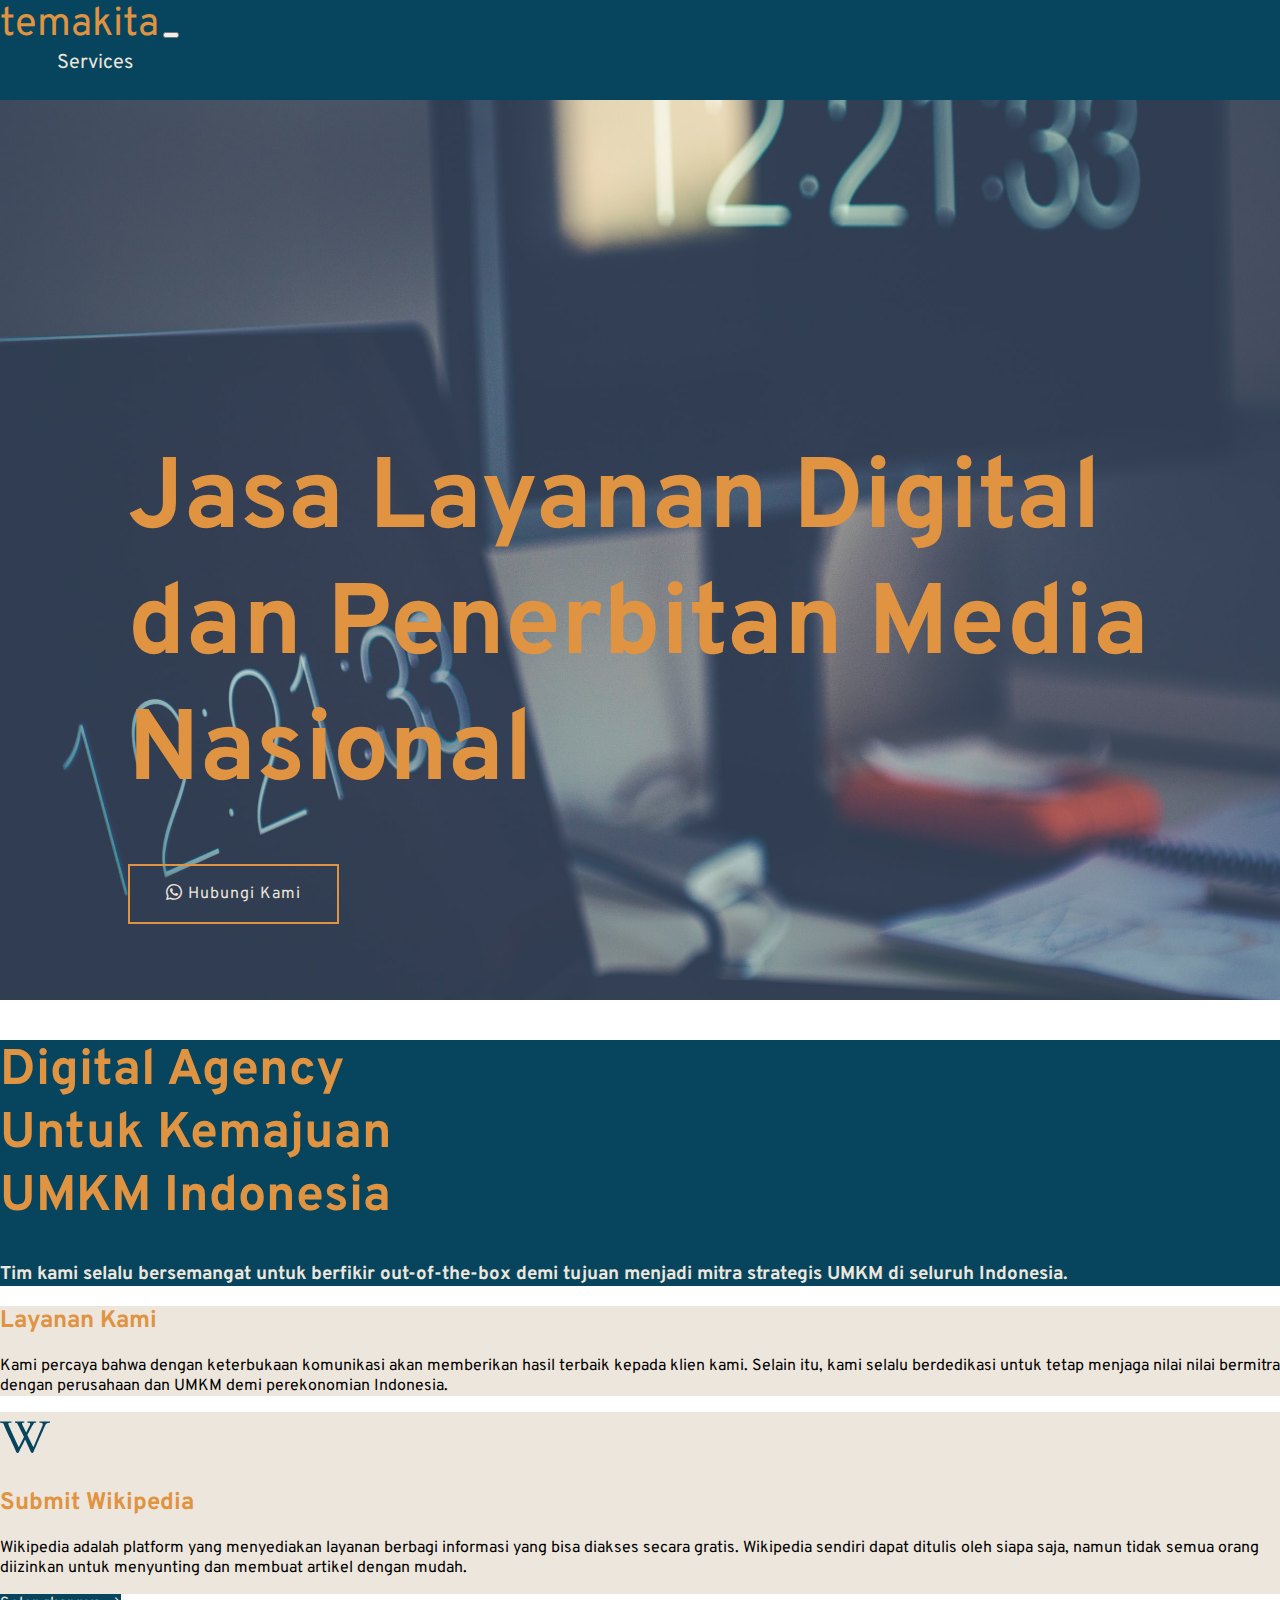
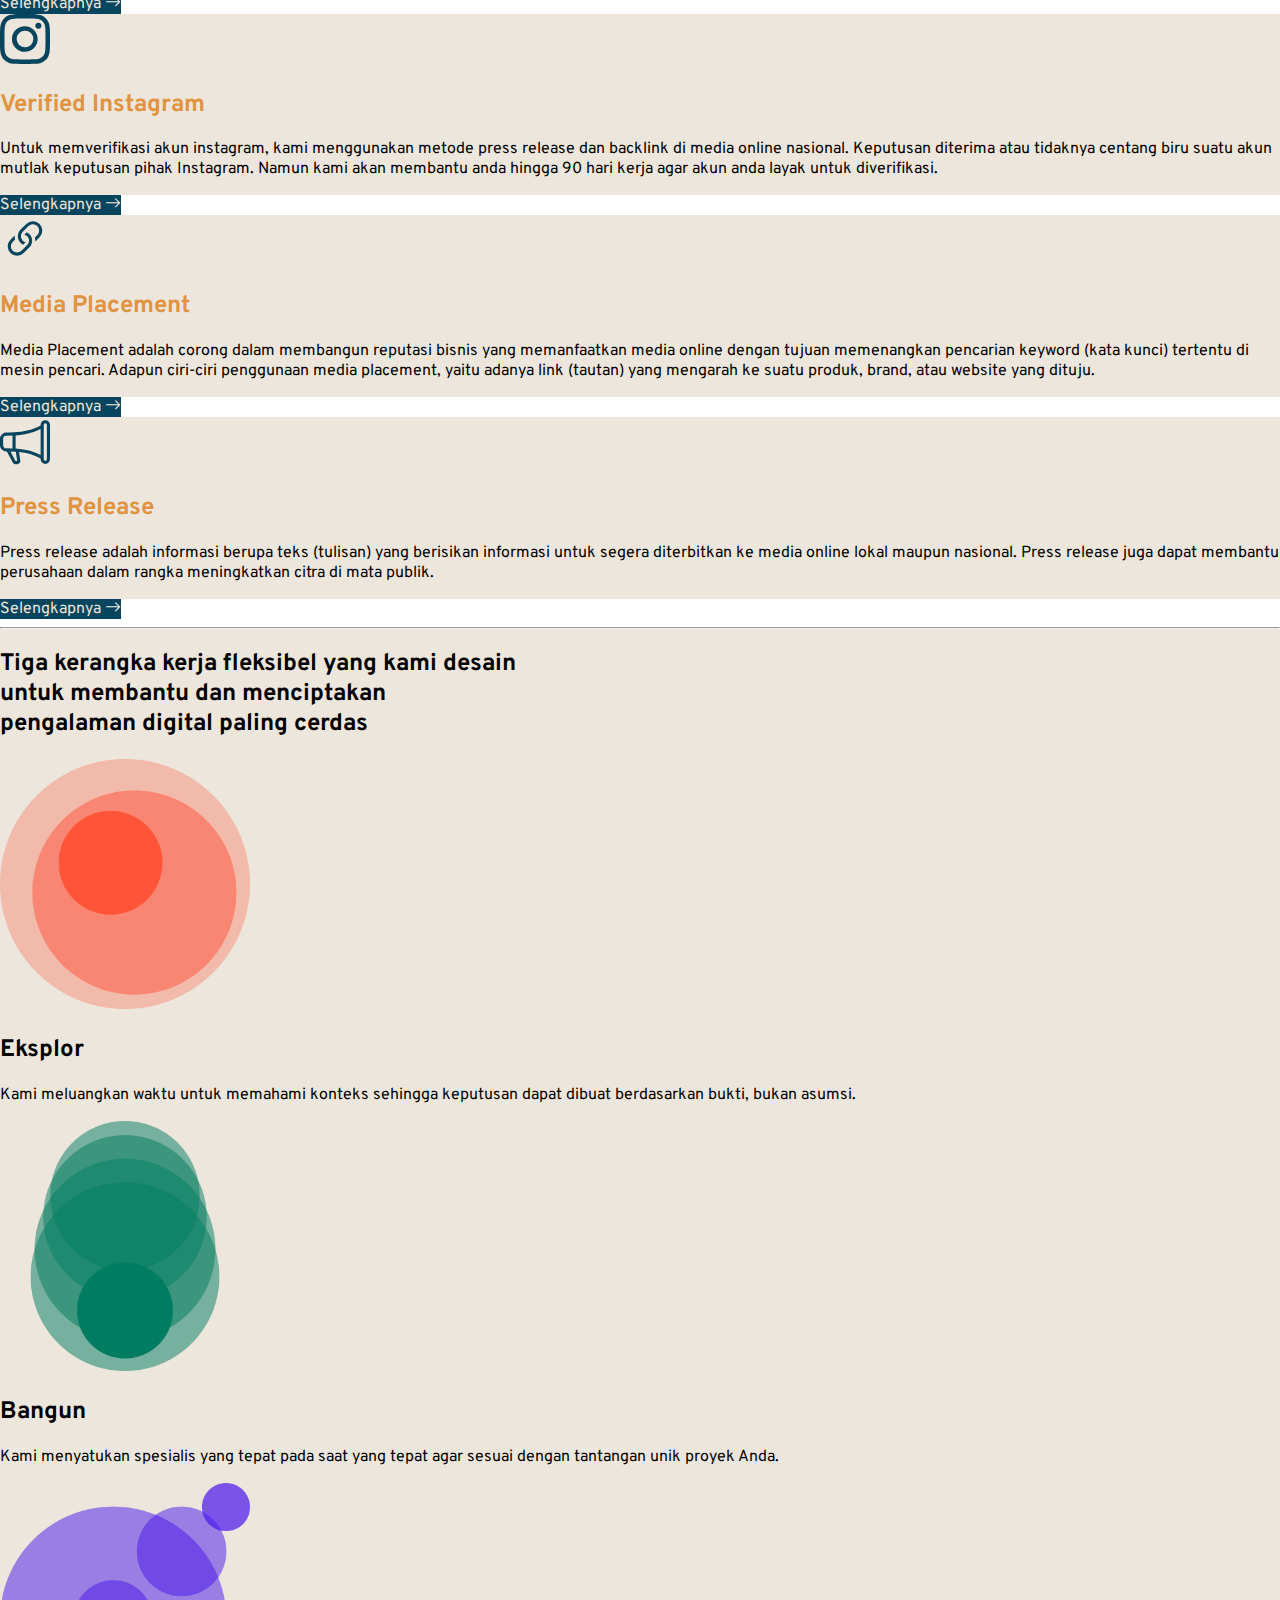
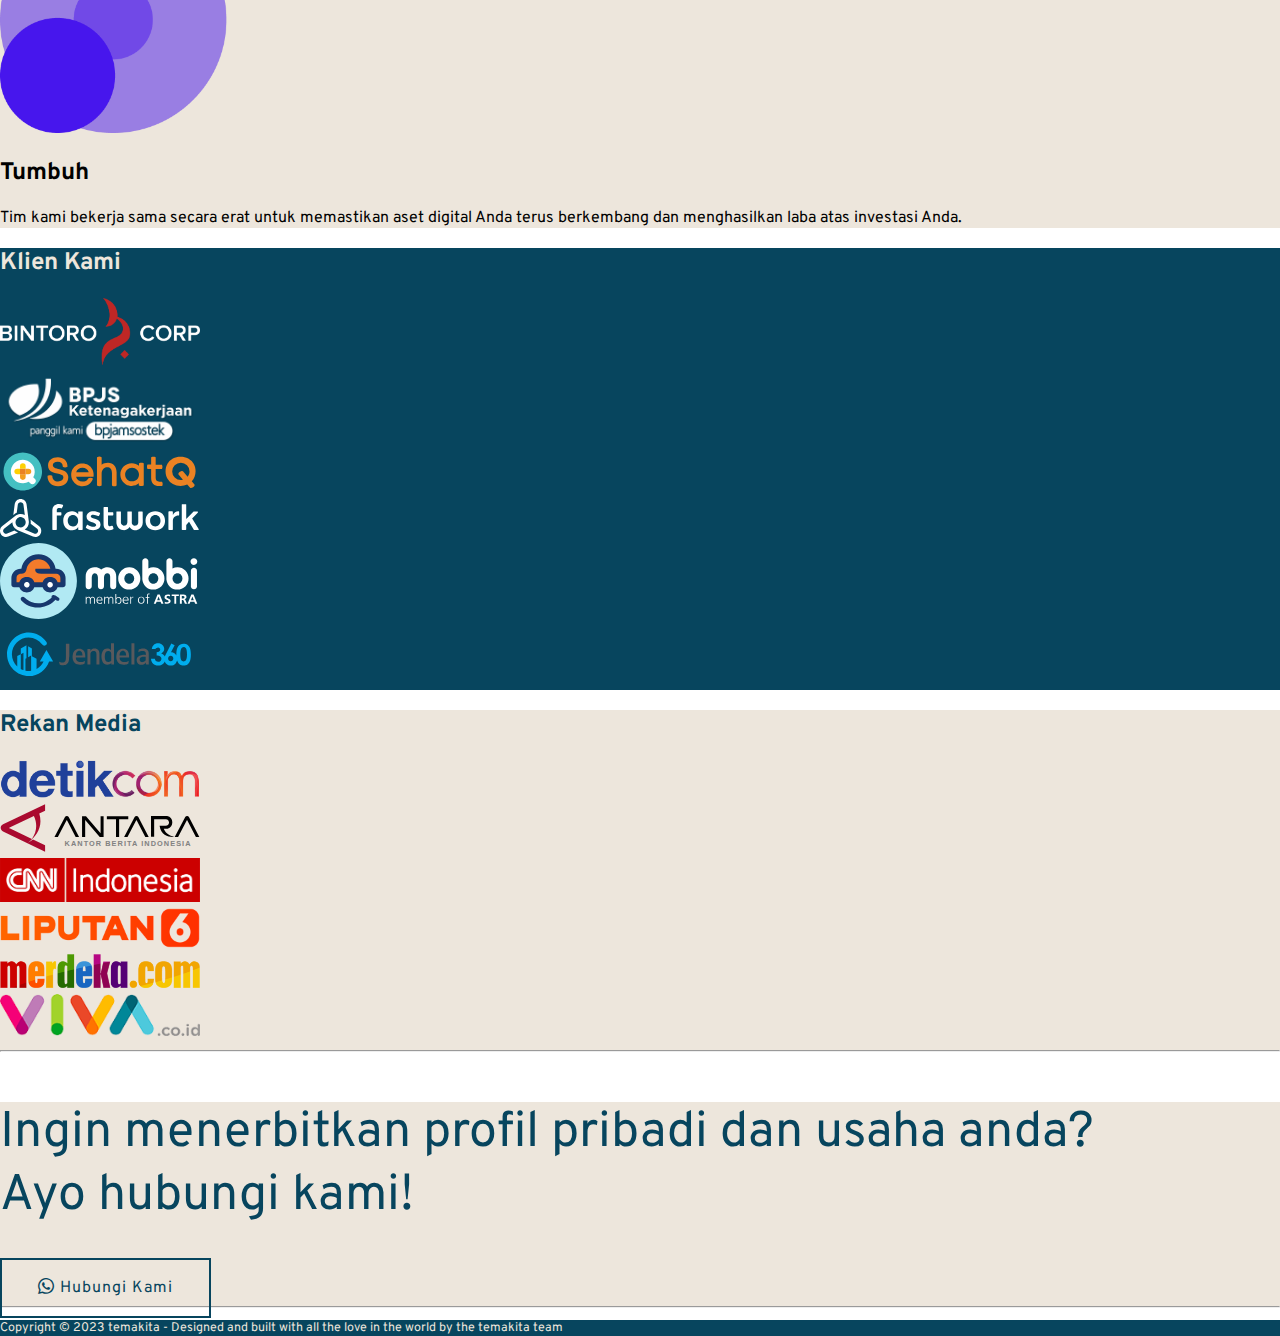
==== index.html @ 0ad6a830 "first commit" ====
<!doctype html>
<html lang="en">

<head>
    <meta charset="utf-8">
    <meta name="viewport" content="width=device-width, initial-scale=1">
    <title>temakita</title>
    <link rel="shortcut icon" href="img/favicon.ico" type="image/x-icon">
    <link rel="stylesheet" href="Assets/css/style.css">
    <link rel="preconnect" href="https://fonts.googleapis.com">
    <link rel="preconnect" href="https://fonts.gstatic.com" crossorigin>
    <link href="https://fonts.googleapis.com/css2?family=Overpass&display=swap" rel="stylesheet">
    <link href="https://cdn.jsdelivr.net/npm/bootstrap@5.3.0-alpha1/dist/css/bootstrap.min.css" rel="stylesheet"
        integrity="sha384-GLhlTQ8iRABdZLl6O3oVMWSktQOp6b7In1Zl3/Jr59b6EGGoI1aFkw7cmDA6j6gD" crossorigin="anonymous">
    <link rel="stylesheet" href="https://cdn.jsdelivr.net/npm/bootstrap-icons@1.10.3/font/bootstrap-icons.css">
</head>

<body>
    <!-- NAVBAR AWAL -->
    <nav class="navbar navbar-expand-lg shadow-sm fixed-top navbar-bg">
        <div class="container">
            <a class="navbar-brand nav-text-1 fw-bold" href="#">temakita</a>
            <button class="navbar-toggler" type="button" data-bs-toggle="collapse" data-bs-target="#navbarNavAltMarkup"
                aria-controls="navbarNavAltMarkup" aria-expanded="false" aria-label="Toggle navigation">
                <span class="navbar-toggler-icon"></span>
            </button>
            <div class="collapse navbar-collapse justify-content-end" id="navbarNavAltMarkup">
                <div class="navbar-nav">
                    <a class="nav-link nav-text-2" aria-current="page" href="#">Home</a>
                    <li class="nav-item dropdown nav-text-2">
                        <a class="nav-link dropdown-toggle nav-text-3" href="#" role="button" data-bs-toggle="dropdown"
                            aria-expanded="false">
                            Services
                        </a>
                        <ul class="dropdown-menu">
                            <li><a class="dropdown-item dropdown-text" href="#">Press Release</a></li>
                            <li><a class="dropdown-item dropdown-text" href="#">Media Placement</a></li>
                            <li><a class="dropdown-item dropdown-text" href="#">Verified Instagram</a></li>
                            <li><a class="dropdown-item dropdown-text" href="#">Submit Wikipedia</a></li>
                        </ul>
                    </li>

                    <a class="nav-link nav-text-2" href="#">About</a>
                    <a class="nav-link nav-text-2" href="#">Contact</a>
                </div>
            </div>
        </div>
    </nav>
    <!-- NAVBAR AKHIR -->

    <!-- JUMBOTRON AWAL -->
    <div class="container-1">
        <img src="img/background-3.jpg" alt="desktop" style="width:100%; height: 100vh;">
        <div class="centered">
            <h1 class="fw-bold jumbotron-text mb-5">
                Jasa Layanan Digital
                <br>
                dan Penerbitan Media Nasional
            </h1>
            <a href="#" class="btn-slide slide-right"><i class="bi bi-whatsapp"></i> Hubungi Kami</a>
        </div>
    </div>
    <!-- JUMBOTRON AKHIR -->

    <!-- WHO WE ARE AWAL -->
    <div class="container-fluid bg-umkm">
        <div class="container">
            <div class="row">
                <div class="col-md-6 p-5">
                    <h1 class="fw-bold who-text-1">Digital Agency
                        <br>
                        Untuk Kemajuan
                        <br>
                        UMKM Indonesia
                    </h1>
                </div>
                <div class="d-flex align-items-center col-md-6">
                    <h3 class="who-text-2">Tim kami selalu bersemangat untuk berfikir out-of-the-box demi tujuan menjadi
                        mitra strategis UMKM
                        di seluruh Indonesia.</h3>
                </div>
            </div>
        </div>
    </div>
    <!-- WHO WE ARE AKHIR -->

    <!-- LAYANAN AWAL -->
    <div class="container-fluid bg-lay py-3">
        <div class="container">
            <div class="row align-items-center">
                <div class="col text-center">
                    <h2 class="judul fw-bold">Layanan Kami</h2>
                    <p>Kami percaya bahwa dengan keterbukaan komunikasi akan memberikan hasil terbaik kepada klien kami.
                        Selain itu, kami selalu berdedikasi untuk tetap menjaga nilai nilai bermitra dengan perusahaan
                        dan
                        UMKM
                        demi perekonomian Indonesia.
                    </p>
                </div>
            </div>
        </div>
    </div>
    <div class="container-fluid bg-lay py-3">
        <div class="row justify-content-center mb-3">
            <div class="col-md-4 mb-3 mb-sm-0">
                <div class="card h-100 shadow">
                    <div class="card-body text-center">
                        <svg xmlns="http://www.w3.org/2000/svg" width="50px" fill="currentColor"
                            class="bi bi-wikipedia icon" viewBox="0 0 16 16">
                            <path
                                d="M8.835 3.003c.828-.006 2.688 0 2.688 0l.033.03v.288c0 .08-.045.12-.133.12-.433.02-.522.063-.68.29-.087.126-.258.393-.435.694l-1.52 2.843-.043.089 1.858 3.801.113.031 2.926-6.946c.102-.28.086-.478-.044-.595-.132-.114-.224-.18-.563-.195l-.275-.014a.161.161 0 0 1-.096-.035.1.1 0 0 1-.046-.084v-.289l.042-.03h3.306l.034.03v.29c0 .078-.045.117-.133.117-.433.02-.754.113-.962.281a1.64 1.64 0 0 0-.488.704s-2.691 6.16-3.612 8.208c-.353.672-.7.61-1.004-.019A224.05 224.05 0 0 1 8.044 8.81c-.623 1.285-1.475 3.026-1.898 3.81-.411.715-.75.622-1.02.019-.45-1.065-1.131-2.519-1.817-3.982-.735-1.569-1.475-3.149-1.943-4.272-.167-.4-.293-.657-.412-.759-.12-.1-.368-.16-.746-.18C.069 3.429 0 3.395 0 3.341v-.303l.034-.03c.615-.003 3.594 0 3.594 0l.034.03v.288c0 .08-.05.118-.15.118l-.375.016c-.322.013-.483.11-.483.288 0 .083.034.217.109.4.72 1.753 3.207 6.998 3.207 6.998l.091.023 1.603-3.197-.32-.71L6.24 5.095s-.213-.433-.286-.577l-.098-.196c-.387-.77-.411-.82-.865-.88-.137-.017-.208-.035-.208-.102v-.304l.041-.03h2.853l.075.024v.303c0 .069-.05.104-.15.104l-.206.03c-.523.04-.438.254-.09.946l1.057 2.163 1.17-2.332c.195-.427.155-.534.074-.633-.046-.055-.202-.144-.54-.158l-.133-.015a.159.159 0 0 1-.096-.034.099.099 0 0 1-.045-.085v-.288l.041-.03Z" />
                        </svg>
                        <h2 class="card-title mt-3 judul fw-bold">Submit Wikipedia</h2>
                        <p class="card-text">Wikipedia adalah platform yang menyediakan layanan berbagi informasi
                            yang
                            bisa diakses secara
                            gratis. Wikipedia sendiri dapat ditulis oleh siapa saja, namun tidak semua orang
                            diizinkan
                            untuk menyunting dan membuat artikel dengan mudah.</p>
                    </div>
                    <div class="card-footer text-center">
                        <a href="#" class="btn btn-layanan">Selengkapnya <i class="bi bi-arrow-right"></i></a>
                    </div>
                </div>
            </div>
            <div class="col-md-4">
                <div class="card h-100 shadow">
                    <div class="card-body text-center">
                        <svg xmlns="http://www.w3.org/2000/svg" width="50px" fill="currentColor"
                            class="bi bi-instagram icon" viewBox="0 0 16 16">
                            <path
                                d="M8 0C5.829 0 5.556.01 4.703.048 3.85.088 3.269.222 2.76.42a3.917 3.917 0 0 0-1.417.923A3.927 3.927 0 0 0 .42 2.76C.222 3.268.087 3.85.048 4.7.01 5.555 0 5.827 0 8.001c0 2.172.01 2.444.048 3.297.04.852.174 1.433.372 1.942.205.526.478.972.923 1.417.444.445.89.719 1.416.923.51.198 1.09.333 1.942.372C5.555 15.99 5.827 16 8 16s2.444-.01 3.298-.048c.851-.04 1.434-.174 1.943-.372a3.916 3.916 0 0 0 1.416-.923c.445-.445.718-.891.923-1.417.197-.509.332-1.09.372-1.942C15.99 10.445 16 10.173 16 8s-.01-2.445-.048-3.299c-.04-.851-.175-1.433-.372-1.941a3.926 3.926 0 0 0-.923-1.417A3.911 3.911 0 0 0 13.24.42c-.51-.198-1.092-.333-1.943-.372C10.443.01 10.172 0 7.998 0h.003zm-.717 1.442h.718c2.136 0 2.389.007 3.232.046.78.035 1.204.166 1.486.275.373.145.64.319.92.599.28.28.453.546.598.92.11.281.24.705.275 1.485.039.843.047 1.096.047 3.231s-.008 2.389-.047 3.232c-.035.78-.166 1.203-.275 1.485a2.47 2.47 0 0 1-.599.919c-.28.28-.546.453-.92.598-.28.11-.704.24-1.485.276-.843.038-1.096.047-3.232.047s-2.39-.009-3.233-.047c-.78-.036-1.203-.166-1.485-.276a2.478 2.478 0 0 1-.92-.598 2.48 2.48 0 0 1-.6-.92c-.109-.281-.24-.705-.275-1.485-.038-.843-.046-1.096-.046-3.233 0-2.136.008-2.388.046-3.231.036-.78.166-1.204.276-1.486.145-.373.319-.64.599-.92.28-.28.546-.453.92-.598.282-.11.705-.24 1.485-.276.738-.034 1.024-.044 2.515-.045v.002zm4.988 1.328a.96.96 0 1 0 0 1.92.96.96 0 0 0 0-1.92zm-4.27 1.122a4.109 4.109 0 1 0 0 8.217 4.109 4.109 0 0 0 0-8.217zm0 1.441a2.667 2.667 0 1 1 0 5.334 2.667 2.667 0 0 1 0-5.334z" />
                        </svg>
                        <h2 class="card-title mt-3 judul fw-bold">Verified Instagram</h2>
                        <p class="card-text">Untuk memverifikasi akun instagram, kami menggunakan metode press
                            release
                            dan backlink di
                            media online nasional. Keputusan diterima atau tidaknya centang biru suatu akun mutlak
                            keputusan pihak Instagram. Namun kami akan membantu anda hingga 90 hari kerja agar akun
                            anda
                            layak untuk diverifikasi.</p>
                    </div>
                    <div class="card-footer text-center">
                        <a href="#" class="btn btn-layanan">Selengkapnya <i class="bi bi-arrow-right"></i></a>
                    </div>
                </div>
            </div>
        </div>
        <div class="row justify-content-center">
            <div class="col-md-4 mb-3 mb-sm-0">
                <div class="card h-100 shadow">
                    <div class="card-body text-center">
                        <svg xmlns="http://www.w3.org/2000/svg" width="50px" fill="currentColor"
                            class="bi bi-link-45deg icon" viewBox="0 0 16 16">
                            <path
                                d="M4.715 6.542 3.343 7.914a3 3 0 1 0 4.243 4.243l1.828-1.829A3 3 0 0 0 8.586 5.5L8 6.086a1.002 1.002 0 0 0-.154.199 2 2 0 0 1 .861 3.337L6.88 11.45a2 2 0 1 1-2.83-2.83l.793-.792a4.018 4.018 0 0 1-.128-1.287z" />
                            <path
                                d="M6.586 4.672A3 3 0 0 0 7.414 9.5l.775-.776a2 2 0 0 1-.896-3.346L9.12 3.55a2 2 0 1 1 2.83 2.83l-.793.792c.112.42.155.855.128 1.287l1.372-1.372a3 3 0 1 0-4.243-4.243L6.586 4.672z" />
                        </svg>
                        <h2 class="card-title mt-3 judul fw-bold">Media Placement</h2>
                        <p class="card-text">Media Placement adalah corong dalam membangun reputasi bisnis yang
                            memanfaatkan
                            media online
                            dengan tujuan memenangkan pencarian keyword (kata kunci) tertentu di mesin pencari.
                            Adapun
                            ciri-ciri penggunaan media placement, yaitu adanya link (tautan) yang mengarah ke suatu
                            produk,
                            brand, atau website yang dituju.</p>
                    </div>
                    <div class="card-footer text-center">
                        <a href="#" class="btn btn-layanan">Selengkapnya <i class="bi bi-arrow-right"></i></a>
                    </div>
                </div>
            </div>
            <div class="col-md-4">
                <div class="card h-100 shadow">
                    <div class="card-body text-center">
                        <svg xmlns="http://www.w3.org/2000/svg" width="50px" fill="currentColor"
                            class="bi bi-megaphone icon" viewBox="0 0 16 16">
                            <path
                                d="M13 2.5a1.5 1.5 0 0 1 3 0v11a1.5 1.5 0 0 1-3 0v-.214c-2.162-1.241-4.49-1.843-6.912-2.083l.405 2.712A1 1 0 0 1 5.51 15.1h-.548a1 1 0 0 1-.916-.599l-1.85-3.49a68.14 68.14 0 0 0-.202-.003A2.014 2.014 0 0 1 0 9V7a2.02 2.02 0 0 1 1.992-2.013 74.663 74.663 0 0 0 2.483-.075c3.043-.154 6.148-.849 8.525-2.199V2.5zm1 0v11a.5.5 0 0 0 1 0v-11a.5.5 0 0 0-1 0zm-1 1.35c-2.344 1.205-5.209 1.842-8 2.033v4.233c.18.01.359.022.537.036 2.568.189 5.093.744 7.463 1.993V3.85zm-9 6.215v-4.13a95.09 95.09 0 0 1-1.992.052A1.02 1.02 0 0 0 1 7v2c0 .55.448 1.002 1.006 1.009A60.49 60.49 0 0 1 4 10.065zm-.657.975 1.609 3.037.01.024h.548l-.002-.014-.443-2.966a68.019 68.019 0 0 0-1.722-.082z" />
                        </svg>
                        <h2 class="card-title mt-3 judul fw-bold">Press Release</h2>
                        <p class="card-text">Press release adalah informasi berupa teks (tulisan) yang berisikan
                            informasi
                            untuk segera
                            diterbitkan ke media online lokal maupun nasional. Press release juga dapat membantu
                            perusahaan
                            dalam rangka meningkatkan citra di mata publik.</p>
                    </div>
                    <div class="card-footer text-center">
                        <a href="#" class="btn btn-layanan">Selengkapnya <i class="bi bi-arrow-right"></i></a>
                    </div>
                </div>
            </div>
        </div>
    </div>
    <!-- LAYANAN AKHIR -->

    <!-- MENGAPA KAMI AWAL -->

    <div class="container-fluid py-3 bg-why">
        <div class="container text-center">
            <hr>
            <h2 class="fw-bold">Tiga kerangka kerja fleksibel yang kami desain <br> untuk membantu dan menciptakan <br>
                pengalaman
                digital
                paling
                cerdas
            </h2>
        </div>
        <div class="container text-center">
            <div class="row">
                <div class="col-md-4 p-3">
                    <img src="img/graphic_Explore.webp" width="250px" alt="">
                    <h2 class="fw-bold py-3">Eksplor</h2>
                    <p>Kami meluangkan waktu untuk memahami konteks sehingga keputusan dapat dibuat berdasarkan bukti,
                        bukan asumsi.</p>
                </div>
                <div class="col-md-4 p-3">
                    <img src="img/graphic_Build.webp" width="250px" alt="">
                    <h2 class="fw-bold py-3">Bangun</h2>
                    <p>Kami menyatukan spesialis yang tepat pada saat yang tepat agar sesuai dengan tantangan unik
                        proyek Anda.</p>
                </div>
                <div class="col-md-4 p-3">
                    <img src="img/graphic_Grow.webp" width="250px" alt="">
                    <h2 class="fw-bold py-3">Tumbuh</h2>
                    <p>Tim kami bekerja sama secara erat untuk memastikan aset digital Anda terus berkembang dan
                        menghasilkan laba atas investasi Anda.</p>
                </div>
            </div>
        </div>
    </div>

    <!-- MENGAPA KAMI AKHIR -->

    <!-- KLIEN KAMI AWAL -->
    <div class="container-fluid py-3 bg-klien">
        <div class="container">
            <h2 class="text-center text-klien fw-bold">Klien Kami</h2>
        </div>
        <div class="container text-center">
            <div class="row">
                <div class="col-md-4 py-3">
                    <img src="img/bintoro.webp" width="200px" alt="">
                </div>
                <div class="col-md-4 py-3">
                    <img src="img/bpjsketenagakerjaan.png" width="200px" alt="">
                </div>
                <div class="col-md-4 py-3">
                    <img src="img/sehatq.svg" width="200px" alt="">
                </div>
                <div class="col-md-4 py-3">
                    <img src="img/fastwork-logo-full-white.svg" width="200px" alt="">
                </div>
                <div class="col-md-4 py-3">
                    <img src="img/mobbi.svg" width="200px" alt="">
                </div>
                <div class="col-md-4 py-3">
                    <img src="img/jendela360.svg" width="200px" alt="">
                </div>
            </div>
        </div>
    </div>
    <!-- KLIEN KAMI AKHIR -->

    <!-- REKAN MEDIA AWAL -->

    <div class="container-fluid py-3 bg-rekan">
        <div class="container">
            <h2 class="text-center text-rekan fw-bold">Rekan Media</h2>
        </div>
        <div class="container text-center">
            <div class="row">
                <div class="col-md-4 py-3">
                    <img src="img/detikcom.png" width="200px" alt="">
                </div>
                <div class="col-md-4 py-3">
                    <img src="img/ANTARA-id.svg" width="200px" alt="">
                </div>
                <div class="col-md-4 py-3">
                    <img src="img/cnn.png" width="200px" alt="">
                </div>
                <div class="col-md-4 py-3">
                    <img src="img/Liputan6.png" width="200px" alt="">
                </div>
                <div class="col-md-4 py-3">
                    <img src="img/logo-merdeka.png" width="200px" alt="">
                </div>
                <div class="col-md-4 py-3">
                    <img src="img/viva.webp" width="200px" alt="">
                </div>
            </div>
            <hr>
        </div>
    </div>

    <!-- REKAN MEDIA AKHIR -->

    <!-- AJAKAN AWAL -->

    <div class="container-fluid py-3 bg-rekan">
        <div class="container text-center py-5">
            <p class="text-ajakan">Ingin menerbitkan profil pribadi dan usaha anda? <br> Ayo hubungi
                kami!
            </p>
            <a href="#" class="btn-slide-2 slide-right-2"><i class="bi bi-whatsapp"></i> Hubungi Kami</a>
        </div>
        <div class="container">
            <hr>
        </div>
    </div>

    <!-- AJAKAN AKHIR -->

    <!-- FOOTER AWAL -->

    <div class="container-fluid py-4 bg-footer">
        <div class="container text-center">
            <p class="text-footer">Copyright © 2023 temakita - Designed and built with all the love in the world by the
                temakita team</p>
        </div>
    </div>

    <!-- FOOTER AKHIR -->
    <script src="https://cdn.jsdelivr.net/npm/bootstrap@5.3.0-alpha1/dist/js/bootstrap.bundle.min.js"
        integrity="sha384-w76AqPfDkMBDXo30jS1Sgez6pr3x5MlQ1ZAGC+nuZB+EYdgRZgiwxhTBTkF7CXvN"
        crossorigin="anonymous"></script>
</body>

</html>
---- Assets/css/style.css ----
body,
html {
  font-family: "Overpass", sans-serif !important;
  height: 100%;
  margin: 0;
}

/* NAVBAR AWAL */

.navbar-bg {
  background-color: #07455e;
  height: 100px;
}

.nav-text-1 {
  font-size: 40px !important;
  color: #e09341 !important;
}
.nav-text-2 {
  color: #ede6dc !important;
  font-size: 20px !important;
  display: inline-block;
  position: relative;
}

.nav-text-3 {
  color: #ede6dc !important;
}

.nav-text-2::after {
  content: "";
  position: absolute;
  width: 100%;
  transform: scaleX(0);
  height: 2px;
  bottom: 0;
  left: 0;
  background-color: #ede6dc;
  transform-origin: bottom right;
  transition: transform 0.25s ease-out;
}

.nav-text-2:hover::after {
  transform: scaleX(1);
  transform-origin: bottom left;
}

.dropdown-text:hover {
  background-color: #e09341 !important;
  transition: 0.75s;
  -webkit-transition: 0.75s;
  -moz-transition: 0.75s;
  -ms-transition: 0.75s;
  -o-transition: 0.75s;
}

/* NAVBAR AKHIR */

/* JUMBOTRON AWAL */

.container-1 {
  position: relative;
  text-align: left;
  color: #e09341;
  text-shadow: #ede6dc;
}

.centered {
  position: absolute;
  top: 30%;
  left: 10%;
}

.jumbotron-text {
  font-size: 100px;
}

@media screen and (max-width: 600px) {
  .jumbotron-text {
    font-size: 50px;
  }
}

.btn-slide {
  color: #ede6dc;
  border: 2px solid #e09341;
  border-radius: 0px;
  padding: 18px 36px;
  letter-spacing: 1px;
  box-shadow: inset 0 0 0 0 #e09341;
  -webkit-transition: ease-out 0.4s;
  -moz-transition: ease-out 0.4s;
  transition: ease-out 0.4s;
  -ms-transition: ease-out 0.4s;
  -o-transition: ease-out 0.4s;
}

.slide-right:hover {
  box-shadow: inset 400px 0 0 0 #e09341;
}

a {
  text-decoration: none !important;
}

/* JUMBOTRON AKHIR */

/* WHO WE ARE AWAL */

.bg-umkm {
  background-color: #07455e;
  width: 100vw;
}

.who-text-1 {
  font-size: 50px;
  color: #e09341;
}

.who-text-2 {
  color: #ede6dc;
}

/* WHO WE ARE AKHIR */

/* LAYANAN AWAL */

.bg-lay {
  background-color: #ede6dc;
}

.icon {
  color: #07455e;
}

.judul {
  color: #e09341 !important;
}

.btn-layanan {
  background-color: #07455e !important;
  color: #ede6dc !important;
}

.btn-layanan:hover {
  box-shadow: inset 120px 0 0 0 #e09341;
}

.card-footer {
  background-color: white !important;
}

/* LAYANAN AKHIR */

/* MENGAPA KAMI AWAL */

.bg-why {
  background-color: #ede6dc;
}

/* MENGAPA KAMI AKHIR */

/* KLIEN AWAL */

.text-klien {
  color: #ede6dc;
}

.bg-klien {
  background-color: #07455e;
}

/* KLIEN AKHIR */

/* REKAN AWAL */

.bg-rekan {
  background-color: #ede6dc;
}

.text-rekan {
  color: #07455e;
}

/* REKAN AKHIR */

/* AJAKAN AWAL */

.text-ajakan {
  font-size: 50px;
  color: #07455e;
}

.btn-slide-2 {
  color: #07455e;
  border: 2px solid #07455e;
  border-radius: 0px;
  padding: 18px 36px;
  letter-spacing: 1px;
  box-shadow: inset 0 0 0 0 #e09341;
  -webkit-transition: ease-out 0.4s;
  -moz-transition: ease-out 0.4s;
  transition: ease-out 0.4s;
  -ms-transition: ease-out 0.4s;
  -o-transition: ease-out 0.4s;
}

.slide-right-2:hover {
  box-shadow: inset 400px 0 0 0 #e09341;
}

/* AJAKAN AKHIR */

/* footer awal */

.bg-footer {
  background-color: #07455e;
}

.text-footer {
  color: #ede6dc;
  font-size: 12.5px;
}

/* footer akhir */
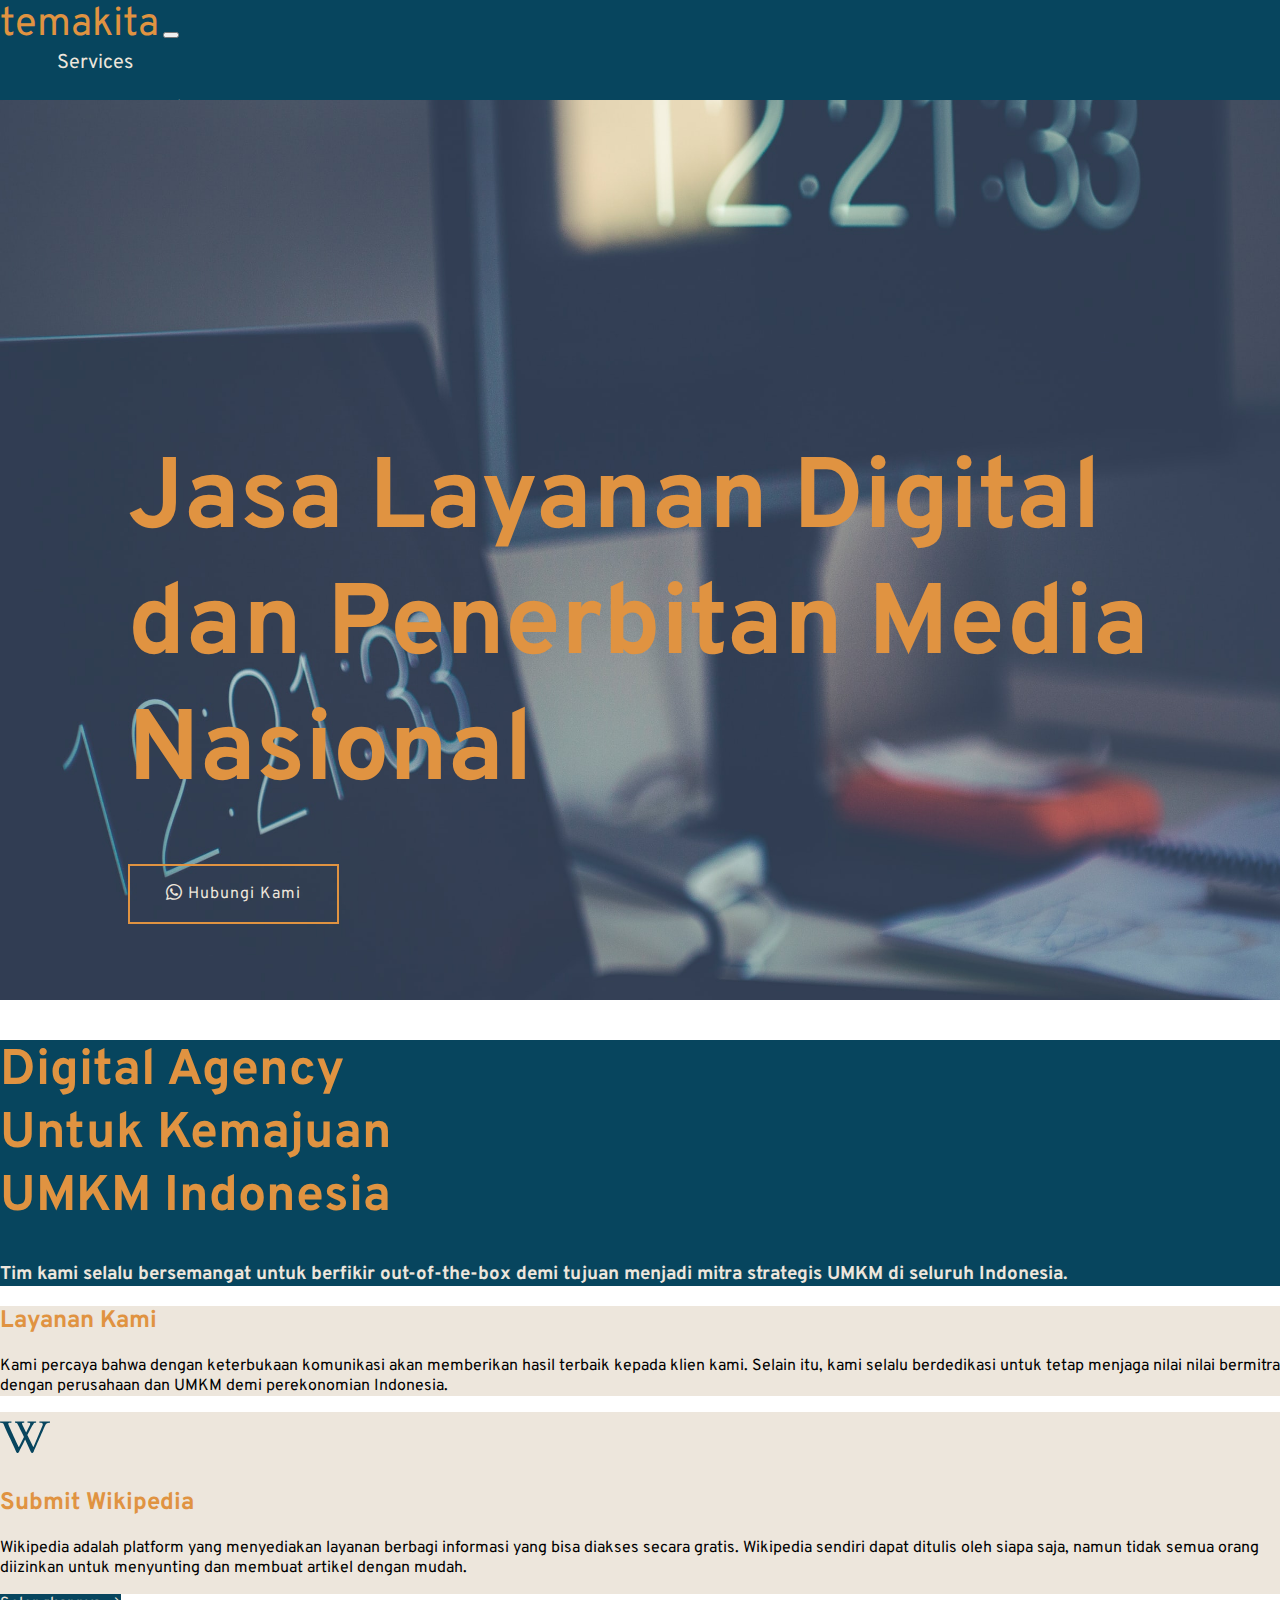
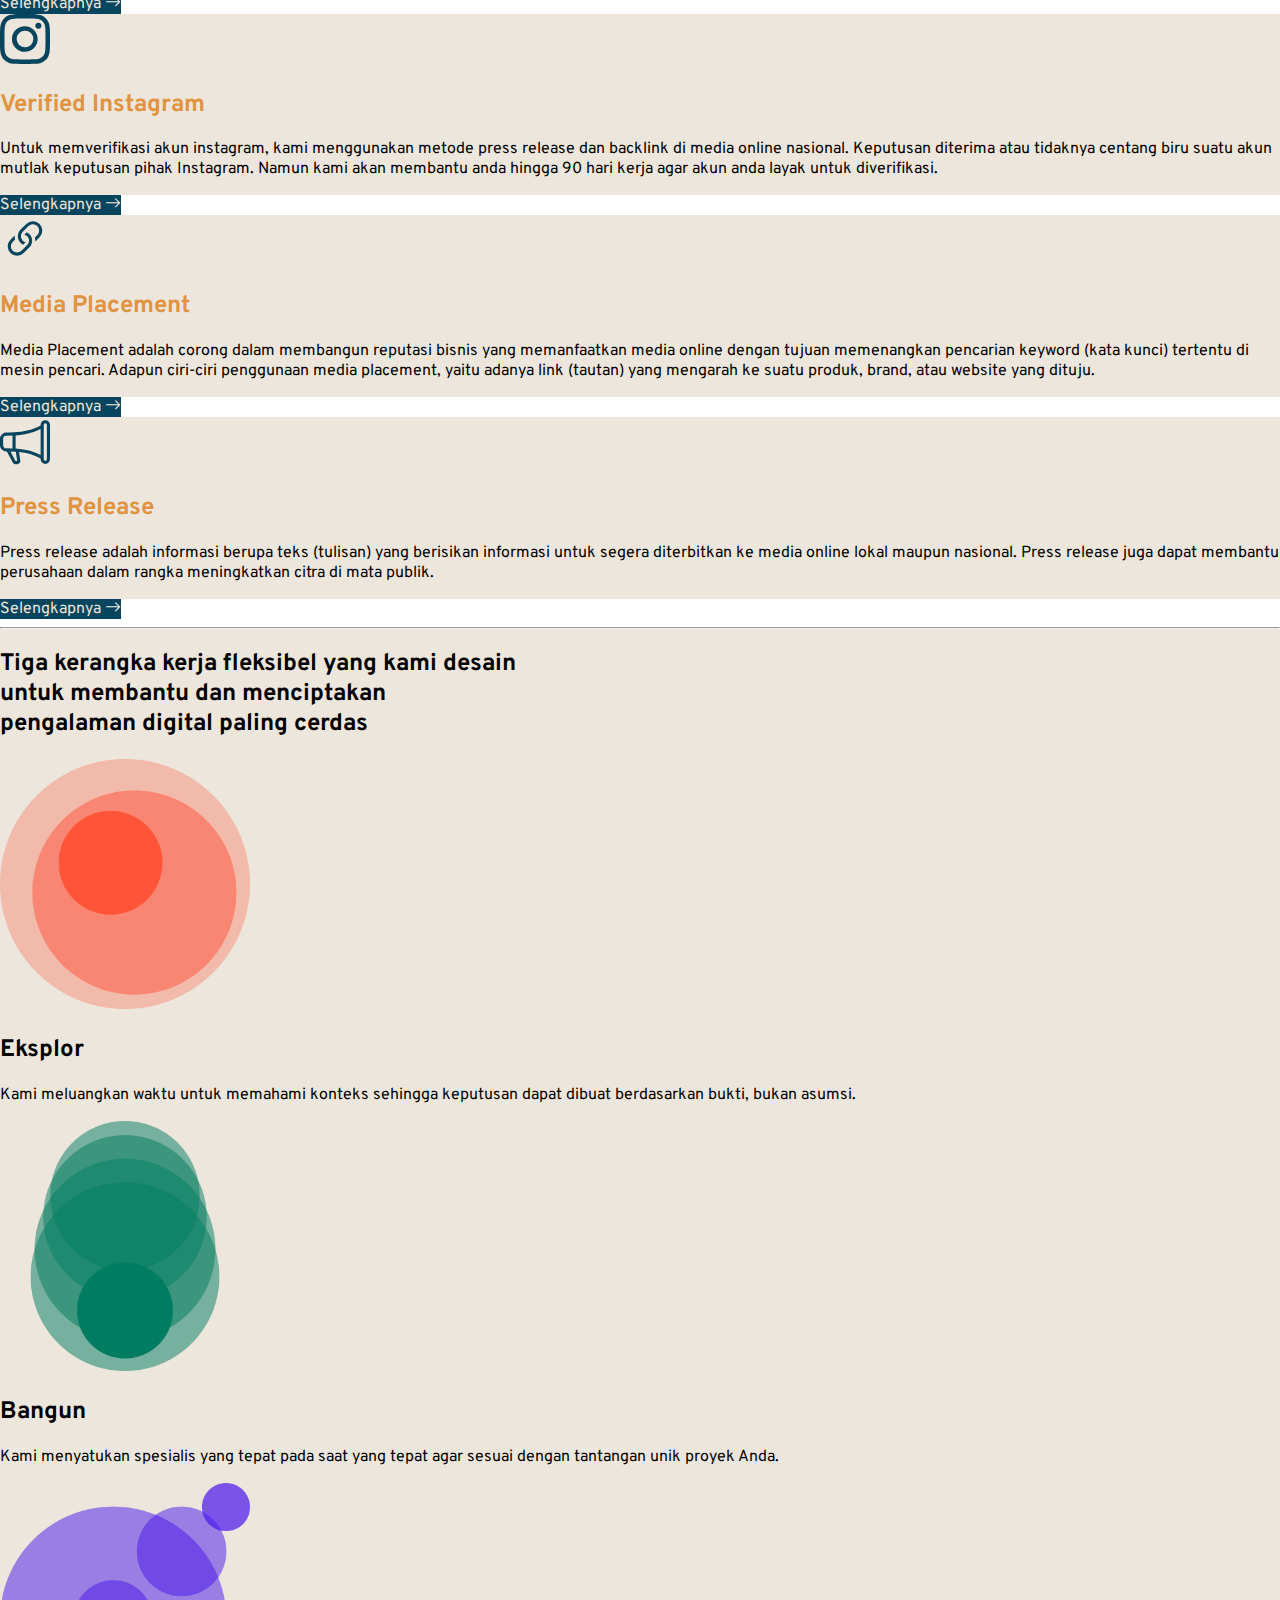
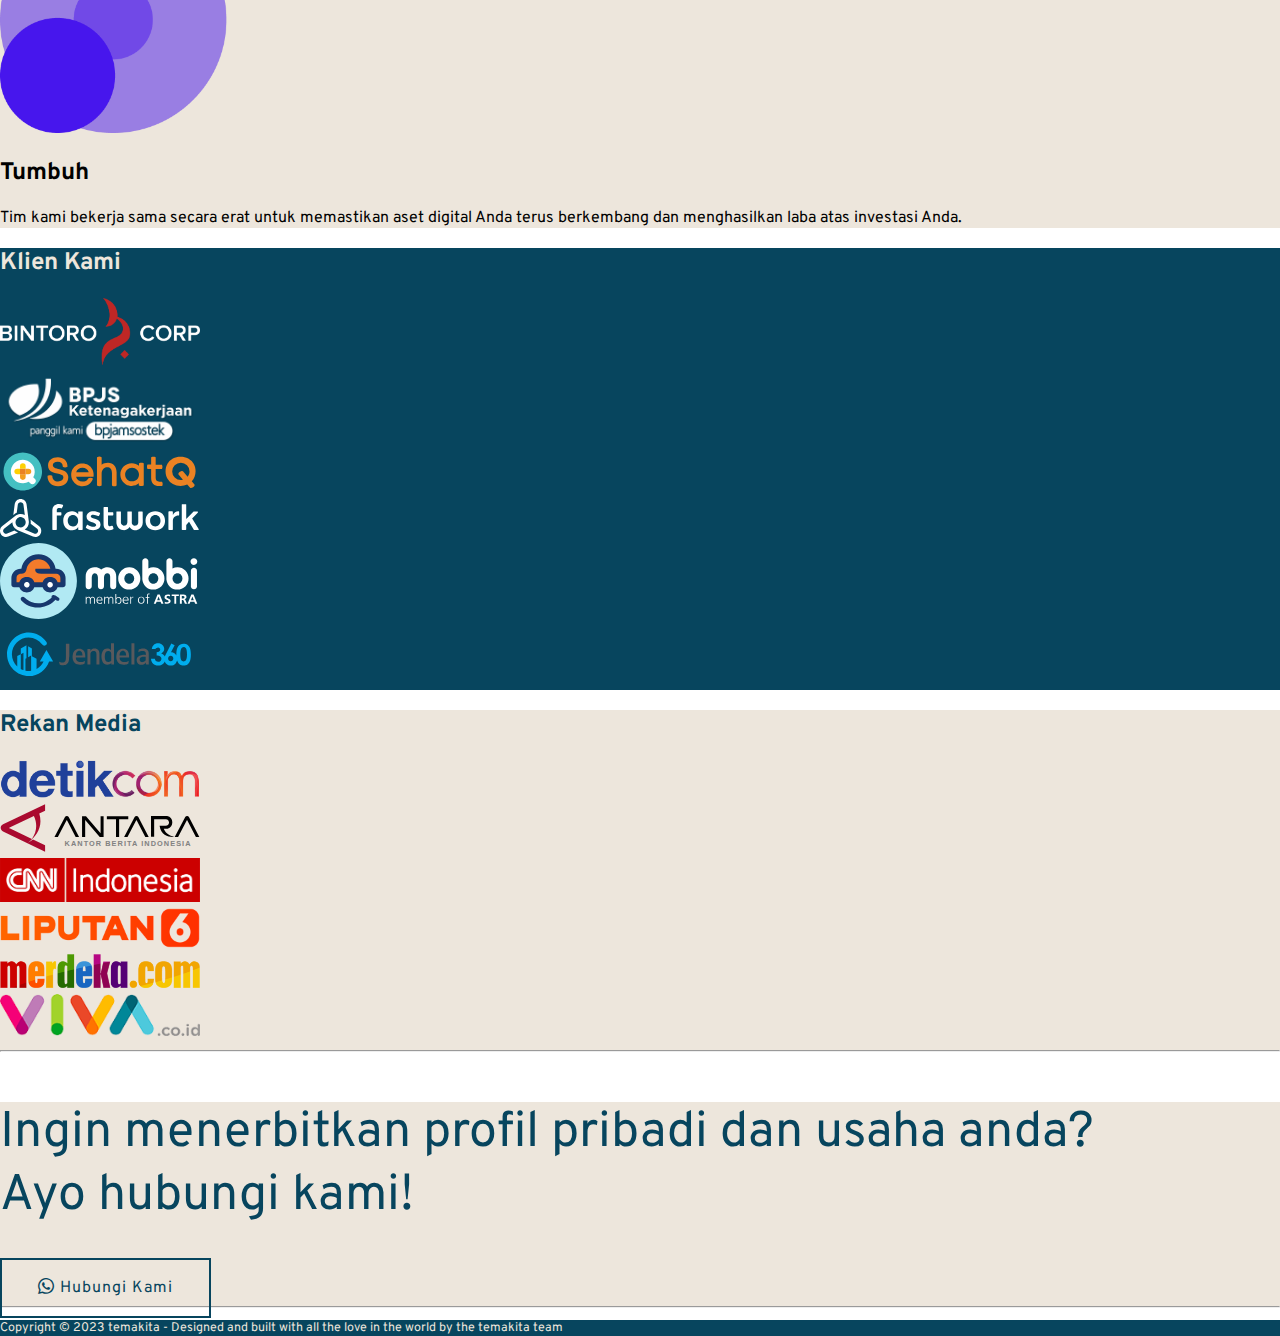
==== commit 614b6e1a: "update" ====
--- a/index.html
+++ b/index.html
@@ -19,21 +19,21 @@
     <!-- NAVBAR AWAL -->
     <nav class="navbar navbar-expand-lg shadow-sm fixed-top navbar-bg">
         <div class="container">
-            <a class="navbar-brand nav-text-1 fw-bold" href="#">temakita</a>
+            <a class="navbar-brand nav-text-1 fw-bold" href="index.html">temakita</a>
             <button class="navbar-toggler" type="button" data-bs-toggle="collapse" data-bs-target="#navbarNavAltMarkup"
                 aria-controls="navbarNavAltMarkup" aria-expanded="false" aria-label="Toggle navigation">
                 <span class="navbar-toggler-icon"></span>
             </button>
             <div class="collapse navbar-collapse justify-content-end" id="navbarNavAltMarkup">
                 <div class="navbar-nav">
-                    <a class="nav-link nav-text-2" aria-current="page" href="#">Home</a>
+                    <a class="nav-link nav-text-2" aria-current="page" href="index.html">Home</a>
                     <li class="nav-item dropdown nav-text-2">
                         <a class="nav-link dropdown-toggle nav-text-3" href="#" role="button" data-bs-toggle="dropdown"
                             aria-expanded="false">
                             Services
                         </a>
                         <ul class="dropdown-menu">
-                            <li><a class="dropdown-item dropdown-text" href="#">Press Release</a></li>
+                            <li><a class="dropdown-item dropdown-text" href="release.html">Press Release</a></li>
                             <li><a class="dropdown-item dropdown-text" href="#">Media Placement</a></li>
                             <li><a class="dropdown-item dropdown-text" href="#">Verified Instagram</a></li>
                             <li><a class="dropdown-item dropdown-text" href="#">Submit Wikipedia</a></li>
--- a/Assets/css/style.css
+++ b/Assets/css/style.css
@@ -21,6 +21,7 @@
   font-size: 20px !important;
   display: inline-block;
   position: relative;
+  background-color: #07455e;
 }
 
 .nav-text-3 {
@@ -45,6 +46,10 @@
   transform-origin: bottom left;
 }
 
+.dropdown-text {
+  color: #ede6dc !important;
+}
+
 .dropdown-text:hover {
   background-color: #e09341 !important;
   transition: 0.75s;
@@ -52,6 +57,10 @@
   -moz-transition: 0.75s;
   -ms-transition: 0.75s;
   -o-transition: 0.75s;
+}
+
+.dropdown-menu {
+  background-color: #07455e !important;
 }
 
 /* NAVBAR AKHIR */
@@ -109,7 +118,6 @@
 
 .bg-umkm {
   background-color: #07455e;
-  width: 100vw;
 }
 
 .who-text-1 {
@@ -223,3 +231,20 @@
 }
 
 /* footer akhir */
+
+/* release awal */
+
+.bg-release {
+  background-color: #ede6dc;
+  padding-top: 100px;
+}
+
+/* release akhir */
+
+/* KENAPA RELEASE AWAL */
+
+.bg-why-release {
+  background-color: #ede6dc;
+}
+
+/* KENAPA RELEASE AKHIR */
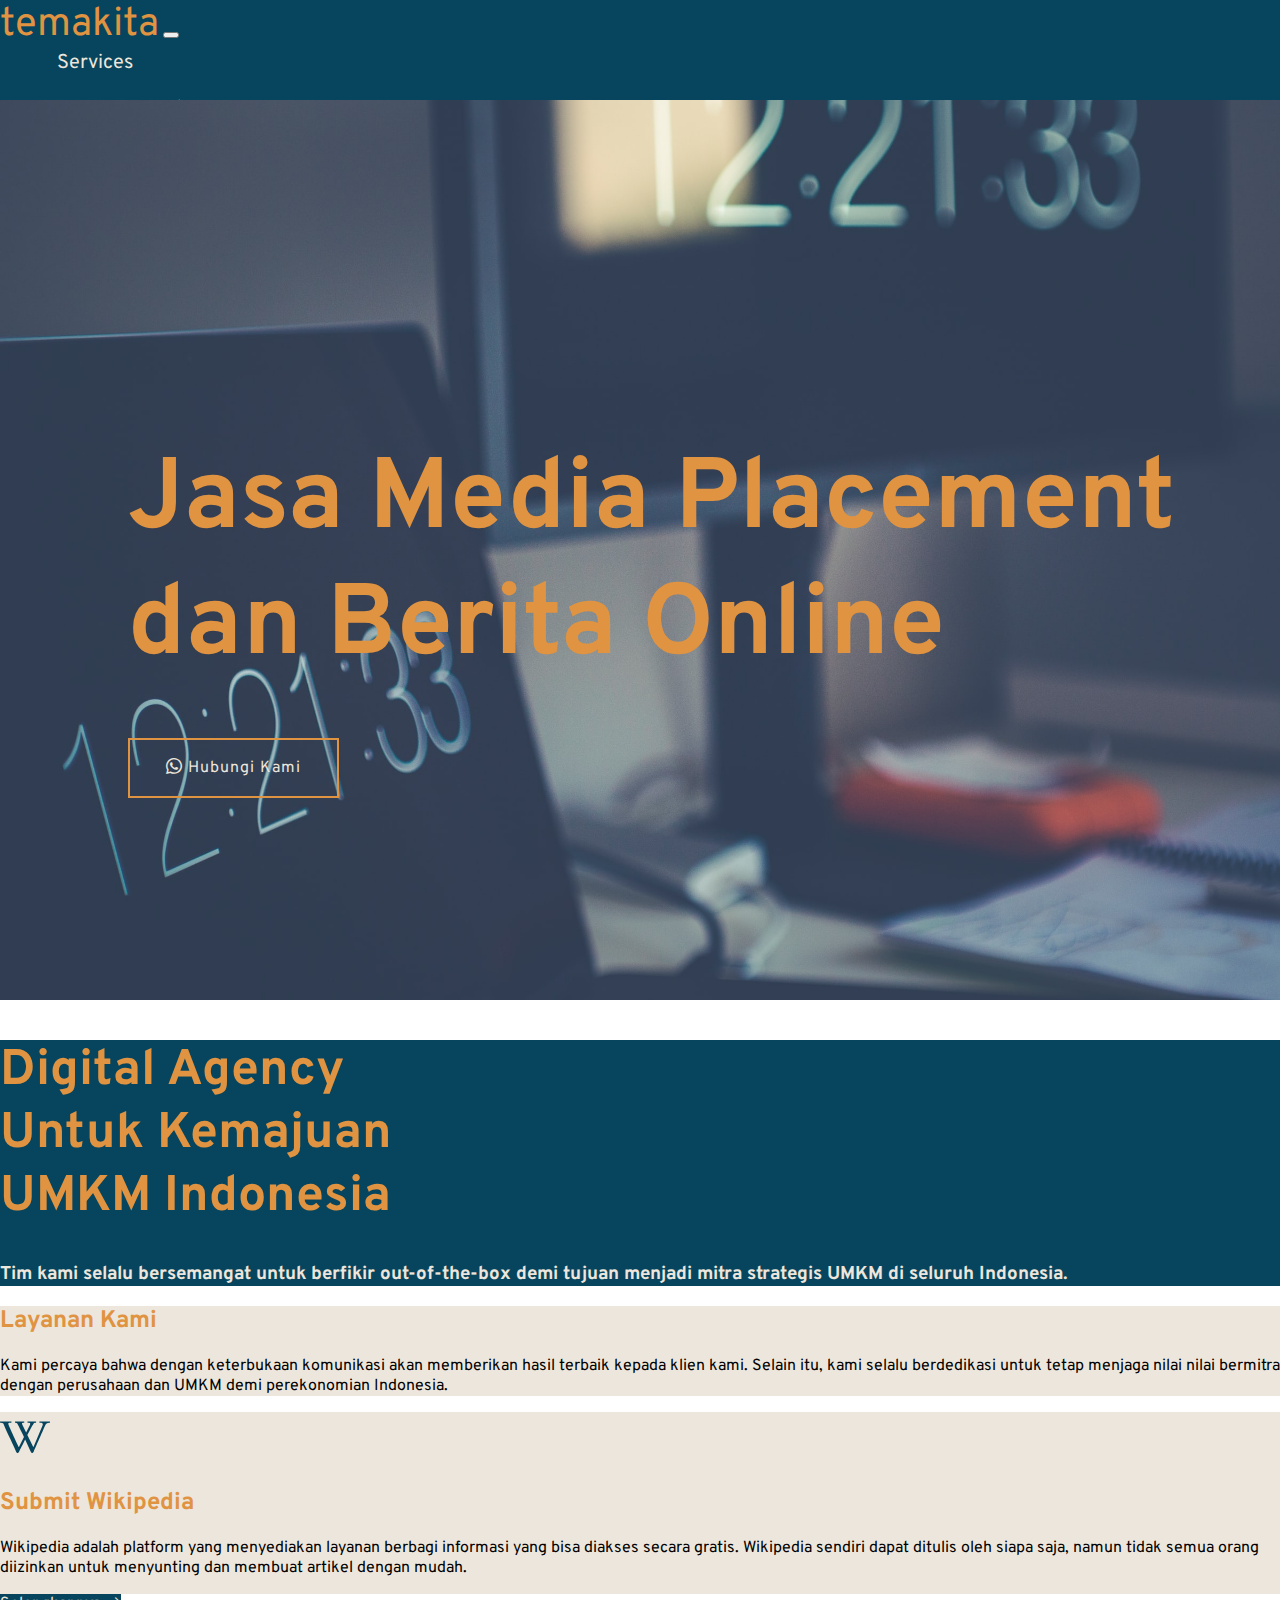
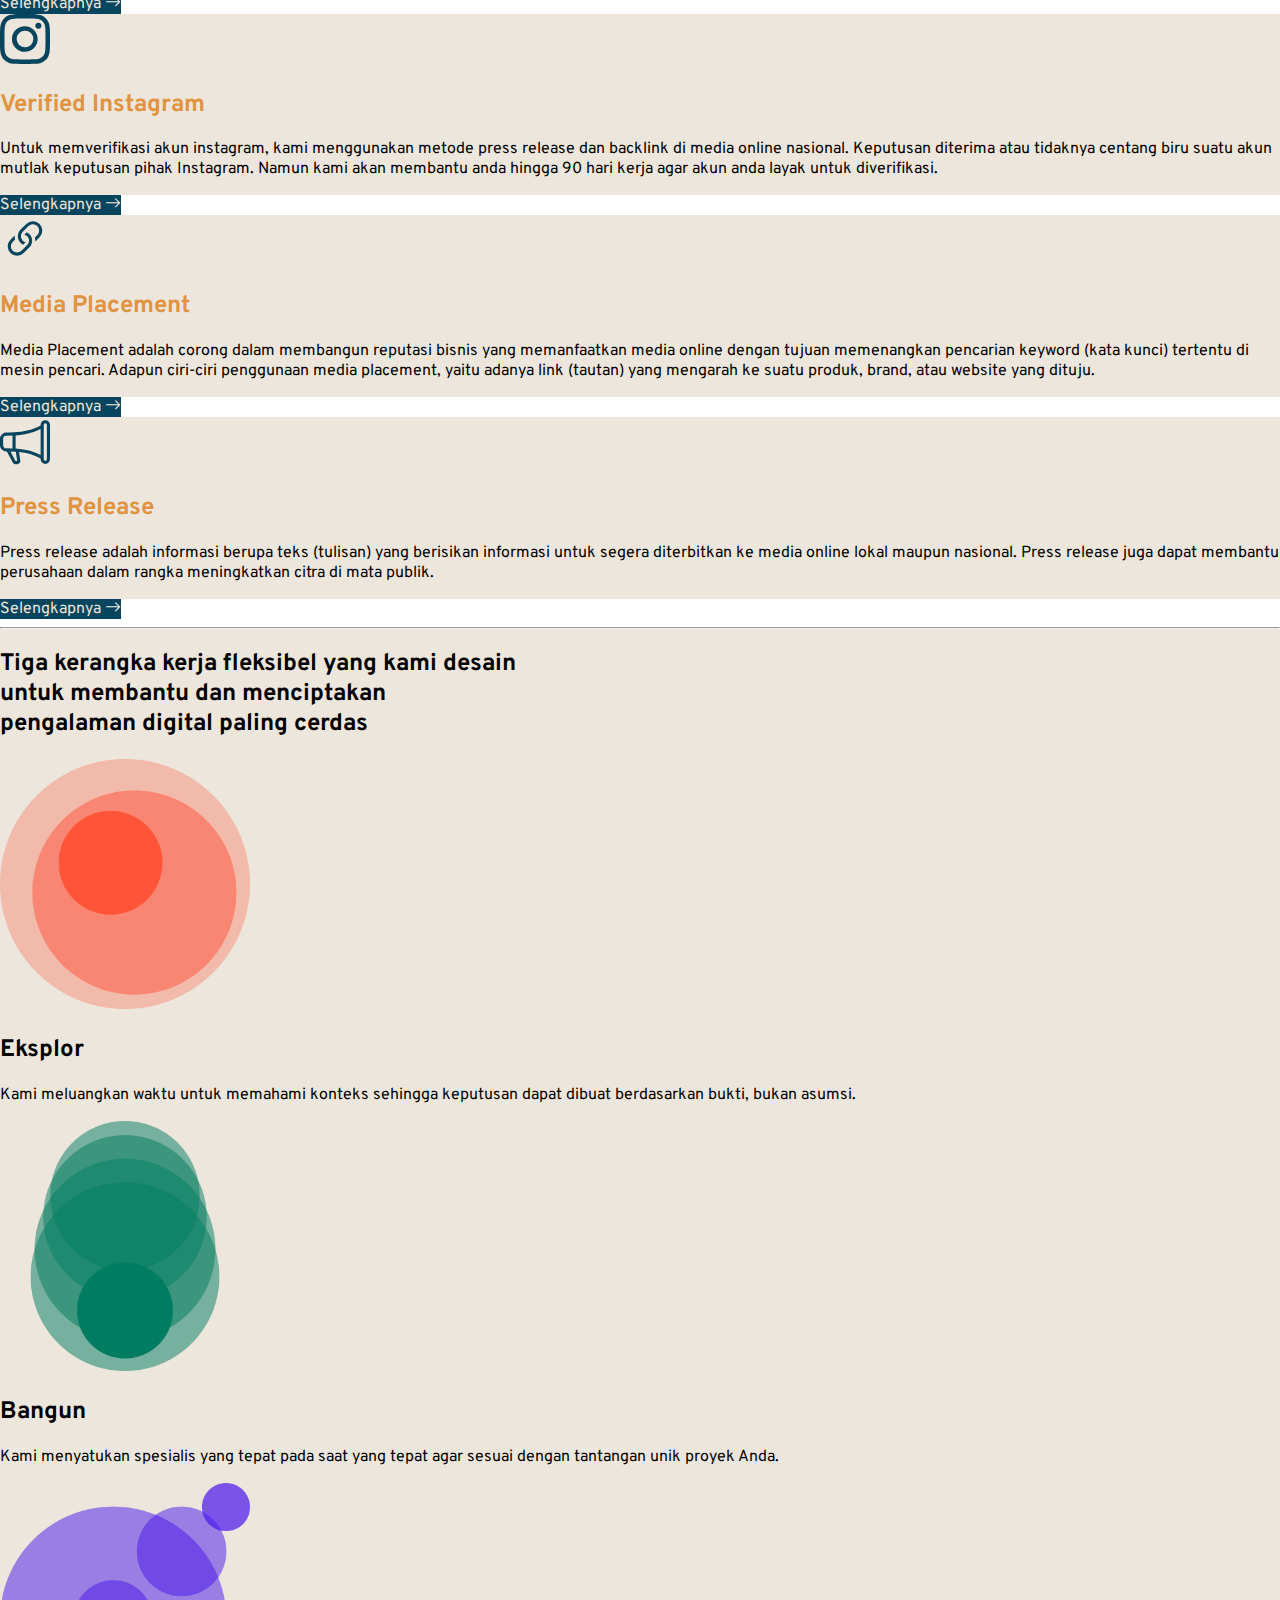
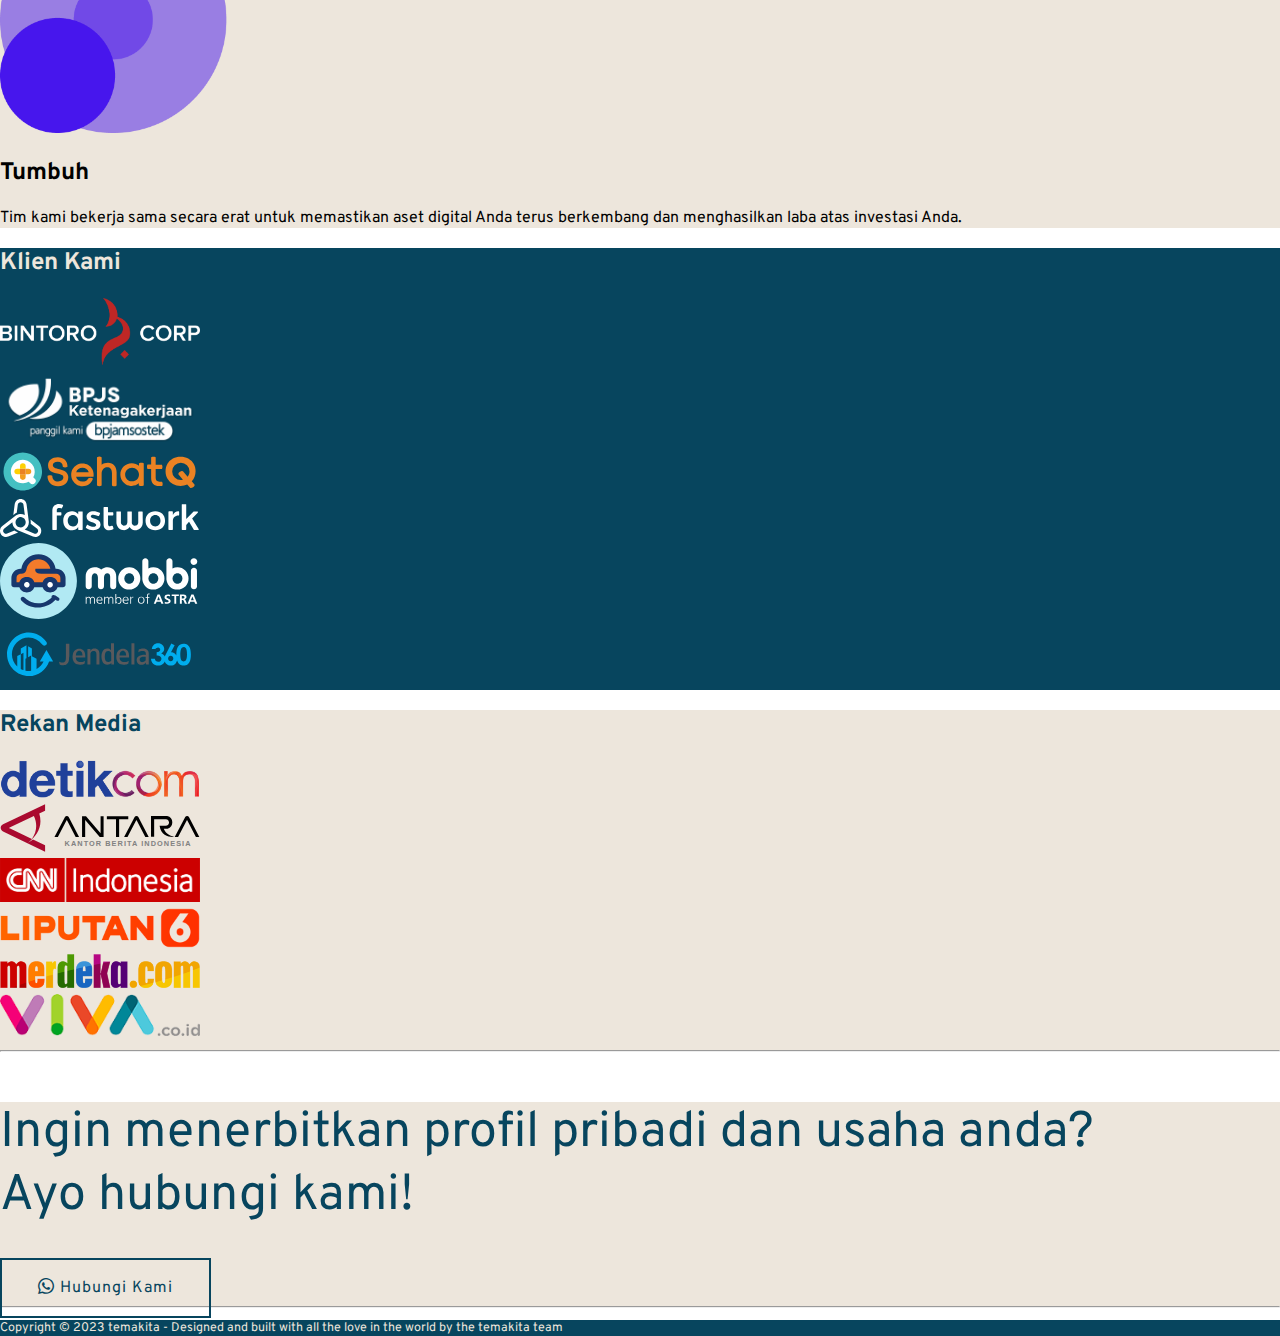
==== commit 4cea335c: "update" ====
--- a/index.html
+++ b/index.html
@@ -49,17 +49,19 @@
     <!-- NAVBAR AKHIR -->
 
     <!-- JUMBOTRON AWAL -->
-    <div class="container-1">
-        <img src="img/background-3.jpg" alt="desktop" style="width:100%; height: 100vh;">
-        <div class="centered">
-            <h1 class="fw-bold jumbotron-text mb-5">
-                Jasa Layanan Digital
-                <br>
-                dan Penerbitan Media Nasional
-            </h1>
-            <a href="#" class="btn-slide slide-right"><i class="bi bi-whatsapp"></i> Hubungi Kami</a>
-        </div>
-    </div>
+    <header>
+        <div class="container-1">
+            <img src="img/background-3.jpg" alt="desktop" style="width:100%; height: 100vh;">
+            <div class="centered">
+                <h1 class="fw-bold jumbotron-text mb-5">
+                    Jasa Media Placement
+                    <br>
+                    dan Berita Online
+                </h1>
+                <a href="#" class="btn-slide slide-right"><i class="bi bi-whatsapp"></i> Hubungi Kami</a>
+            </div>
+        </div>
+    </header>
     <!-- JUMBOTRON AKHIR -->
 
     <!-- WHO WE ARE AWAL -->
--- a/Assets/css/style.css
+++ b/Assets/css/style.css
@@ -247,4 +247,71 @@
   background-color: #ede6dc;
 }
 
+.bi-share {
+  font-size: 100px;
+  color: #e09341;
+}
+
+.bi-graph-up-arrow {
+  font-size: 100px;
+  color: #e09341;
+}
+
+.bi-wifi {
+  font-size: 100px;
+  color: #e09341;
+}
+
 /* KENAPA RELEASE AKHIR */
+
+/* MANFAAT RELEASE AWAL */
+
+.bg-manfaat-release {
+  background-color: #ede6dc;
+}
+
+.bi-1-circle {
+  font-size: 75px;
+  color: #e09341;
+}
+
+.bi-2-circle {
+  font-size: 75px;
+  color: #e09341;
+}
+
+.bi-3-circle {
+  font-size: 75px;
+  color: #e09341;
+}
+
+.bi-4-circle {
+  font-size: 75px;
+  color: #e09341;
+}
+
+.bi-5-circle {
+  font-size: 75px;
+  color: #e09341;
+}
+
+.bi-6-circle {
+  font-size: 75px;
+  color: #e09341;
+}
+
+/* MANFAAT RELEASE AKHIR */
+
+/* KETENTUAN AWAL */
+
+.bg-ketentuan {
+  background-color: #ede6dc;
+}
+
+@media screen and (max-width: 960px) {
+  .img-ketentuan {
+    width: 100%;
+  }
+}
+
+/* KETENTUAN AKHIR */
